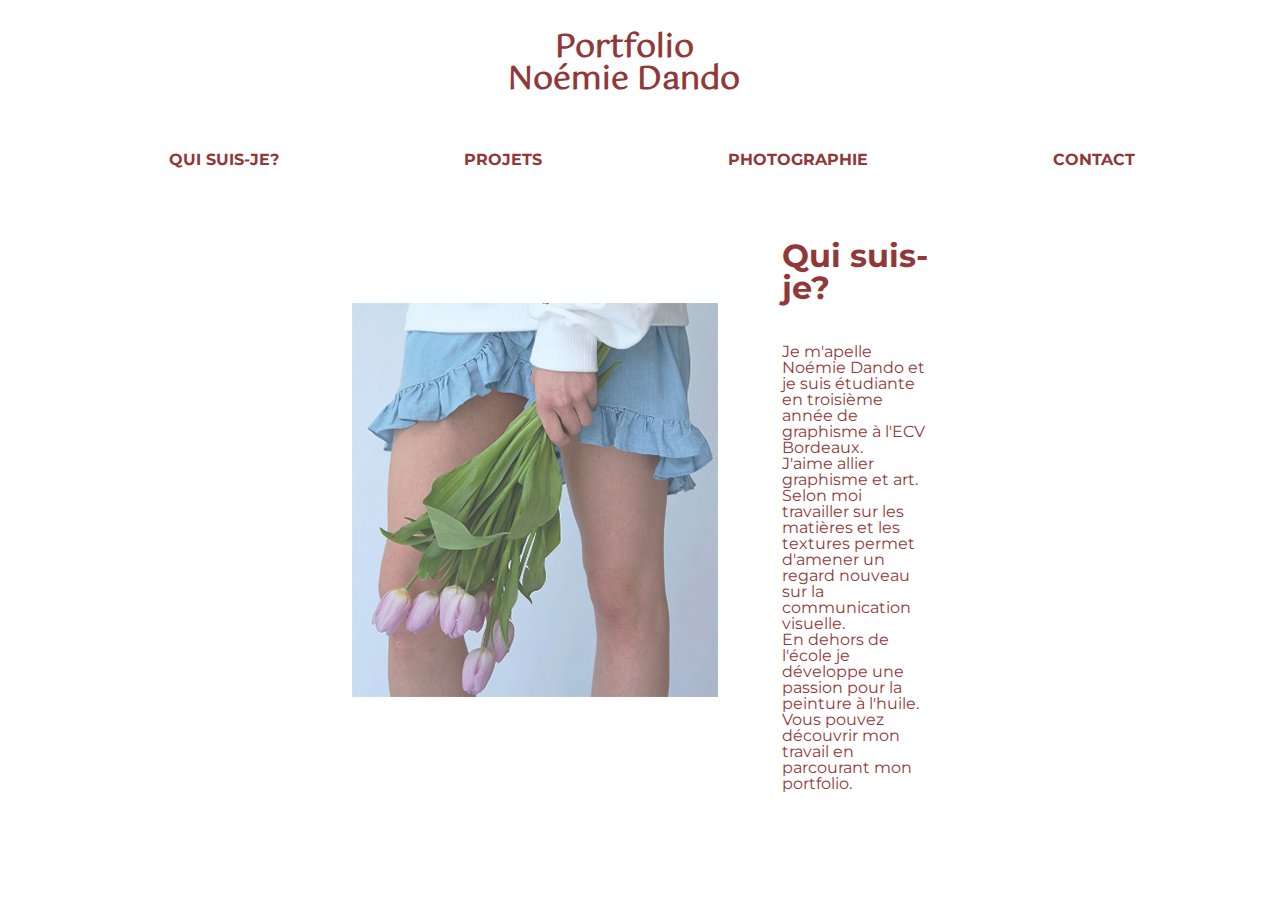
==== pagepresentation.html @ 89ea3890 "second commit" ====
<!DOCTYPE html>
<html lang="en" dir="ltr">
  <head>
    <meta charset="utf-8">
    <title>presentation</title>
    <link rel="stylesheet" href="css/reset.css">
    <link rel="stylesheet" href="css/typo.css">
    <link rel="stylesheet" href="css/master.css">
  </head>
  <body>

<header>
    <a href="index.html"> <h1 id="name"> Portfolio <br> Noémie Dando </h1> </a>

    <a class="menu-toggle" href="#main-menu">=</a>

    <nav id="main-menu">

    <a class="menu-close" href="#">X</a>

        <ul>
          <li>
            <a href="pagepresentation.html">Qui suis-je?</a>
          </li>
          <li>
            <a href="pageprojet.html">Projets</a>
          </li>
          <li>
            <a href="pagephoto.html">Photographie</a>
          </li>
          <li>
            <a href="pagecontact.html">Contact</a>
          </li>
        </ul>

    </nav>

    <a href="#" class="backdrop"></a>
  </header>



    <section id="aboutme">

    <div class="presentation">

 <section id="containerpre">

    <img src="images/jupe.png" alt="jupe">


    <section id="text">

      <h1>Qui suis-je?</h1>

      <p>Je m'apelle Noémie Dando et je suis étudiante en troisième année de graphisme à l'ECV Bordeaux. <br>
      J'aime allier graphisme et art. Selon moi travailler sur les matières et les textures permet d'amener un regard nouveau sur la communication visuelle. <br>
      En dehors de l'école je développe une passion pour la peinture à l'huile. <br>
      Vous pouvez découvrir mon travail en parcourant mon portfolio.</p>

    </section>
</section>

    </div>

      </section>


  </body>
</html>
---- css/typo.css ----
@import url('https://fonts.googleapis.com/css?family=Lato:400,700&display=swap');
@import url('https://fonts.googleapis.com/css2?family=Gotu&display=swap');
@import url('https://fonts.googleapis.com/css2?family=Gotu&family=Montserrat:wght@400;500;700&display=swap');

#name {
  font-family: 'Gotu', sans-serif;
  font-size : 2em;
}


nav a {
  font-family: 'Montserrat';
  font-weight : 700;
}

.presentation {
  font-family: 'Montserrat';
  font-size: 1em;
}

h1 {
  font-family: 'Montserrat';
  font-size: 2em;
  font-weight : 700;
  margin-bottom: 1.25em;
}

.menu-toggle {
  font-size: 3em;
}

h2 {
  font-family: 'Montserrat';
  font-size: 0.5em;
  font-weight : 700;
}

p {
  font-family: 'Montserrat';
  font-weight: 400;
}

.photo-feature h2 {
  font-family: 'Montserrat';
  font-size: 2em;
  font-weight : 700;
  margin-bottom: 1.25em;
}

.photo-feature a {
  font-family: 'Montserrat';
}

#contacts {
    font-family: 'Montserrat';
    font-weight: 500;
}


#contacts h1 {
  font-family: 'Gotu';
  font-size: 5em;
  line-height: 1px;
}
---- css/master.css ----
#name {
  color: #91393a;
  text-align: center;
  margin-right: 1em;
  padding-top: 0;
  text-align: center;
  margin-right: 1em;
}

a {
  text-decoration: none;
}

h1 {
  margin-top: 1em;
  padding-top: 1em;
  text-align: center;
  color: #91393a;
}


li {
  margin-left: 1.5em;
}

.phraseintro {
background-color: #91393a;
color: white;
text-align: center;
}



#containerpre {
  margin-top: 1.5em;
  margin-left: 22em;
  margin-right: 22em;
  display: flex;
  align-content: center;
  justify-content: center;
  align-items: center;
}

#containerpre img {
  width: 2000px;
}

#text {
  text-align: left;
  margin-left: 4em;
}

.presentation {
  text-align: center;
  color: #91393a ;
}

.presentation h1 {
  padding-top: 0;
  text-align: left;
}

.presentation h2 {
  padding: 1em;
  text-align: left;
}


.bords-ronds {
  border-radius: 7px;
}


#main-menu {
position: absolute;
top: 0;
left: -400px;
width: 400px;
height: 100%;
transition: 1s ease all;
z-index: 999;
}

#main-menu:target {
  left:0;
}


nav a{
  display: block;
  padding : 1em;
  text-transform: uppercase;
  text-decoration: none;
  color: #91393a;
}

.menu-toggle {
  text-decoration: none;
  margin-left: 0.5em;
  color: #91393a;
}

.menu-close {
  display: block;
  width: 16px;
  height: 16px;
  color: #91393a;
  border-radius: 100%;
  position: absolute;
  top: 16px;
  right: 16px;
}

#main-menu:target + .backdrop {
  background:#FFFFFF;
  position: absolute;
  top: 0;
  left: 0;
  width: 100%;
  height: 100%;
  z-index: 998;
}

@media   (min-width : 640px) {
  #main-menu {
    position: relative;
    left: auto;
    top: auto;
    width: 100%;
  }
  #main-menu ul{
display: flex;
justify-content: space-evenly;
  }
.menu-toggle,
.menu-close {
  display: none;
}
}


#projects {
  margin-top: 3em;
}

.project-feature-container {
  padding: 1em;
  margin : 0 auto;
  max-width: 1280px;
  display: flex;
  flex-wrap: wrap;
  justify-content: space-evenly;
}

.project-feature {
  padding: 1em;
  margin-bottom: 1em;
  flex-basis: 320px;
  flex-grow: 0;
}

#photo{
  margin-top: 3em;
}

.photo-feature-container{
  padding: 5em;
  margin-bottom: 7em;
  background: url('image/peau.jpg') no-repeat;
}

.photo-feature {
  color : #91393a;
  text-align: center;
  padding: 4em;
  margin-bottom: 1em;
  flex-basis: 320px;
  flex-grow: 0;
  background: #FFF0E8;
  opacity: 0.6;
}

.photo-feature h2 {
  padding-bottom: 0;
}

.photo-feature p {
  padding-bottom: 0.5em;
}

.photo-feature a {
  text-decoration: none;
  color: #91393a;
  padding: 1em;
}


#contacts {
  text-align: center;
  color : #91393a ;
  margin-top: 11em;
  margin-left: 22em;
  margin-right: 22em;
  display: flex;
  align-content: center;
  justify-content: center;
  align-items: center;
  border-top: solid 1px;
  border-bottom: solid 1px;
  display: flex;
  flex-wrap: wrap;

}

#contacts p {
  padding : 3em;
}
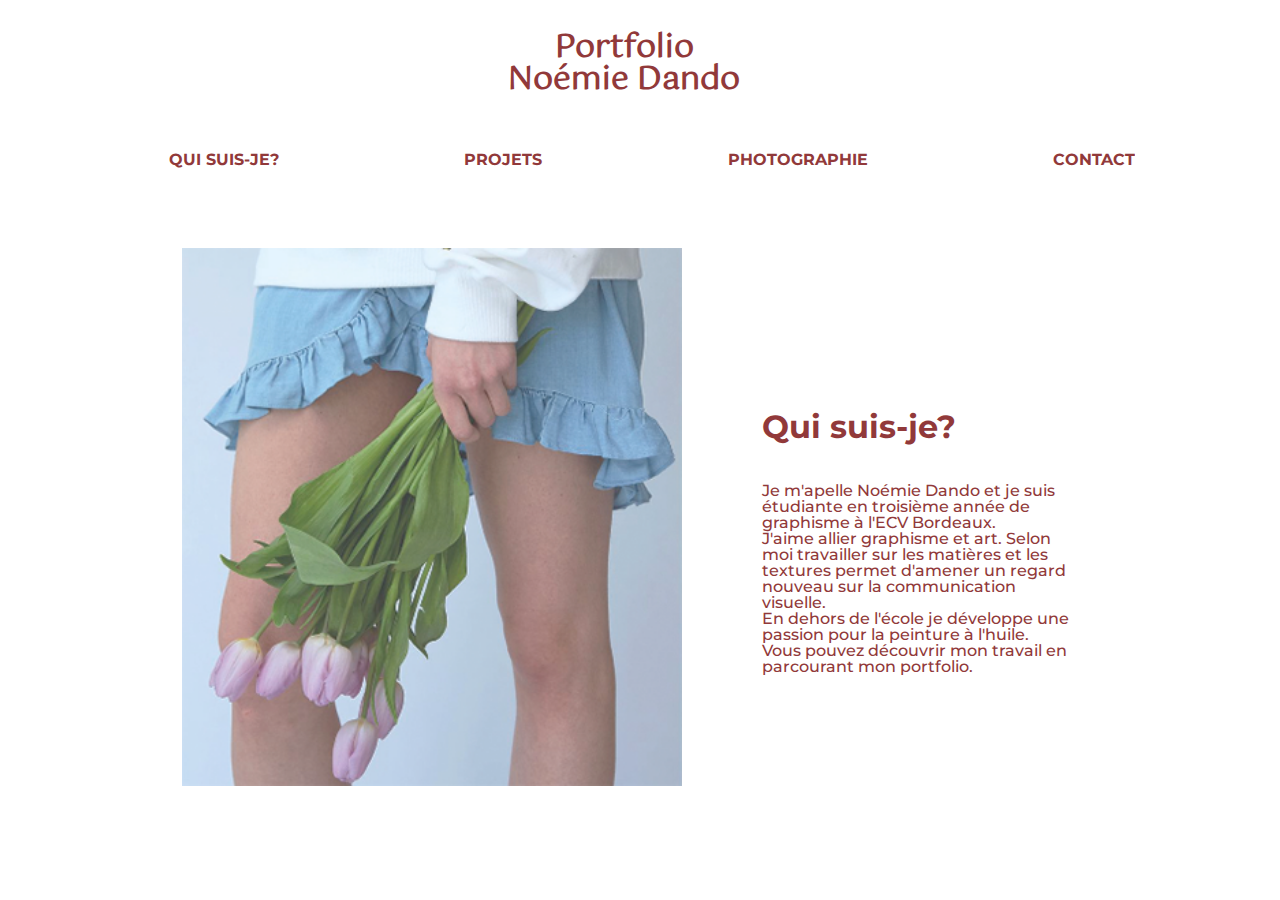
==== commit 25755ce3: "third commit" ====
--- a/pagepresentation.html
+++ b/pagepresentation.html
@@ -42,26 +42,28 @@
 
     <section id="aboutme">
 
-    <div class="presentation">
+    <div class="presentationcontainer">
 
- <section id="containerpre">
-
-    <img src="images/jupe.png" alt="jupe">
+<section id=imgjupe>
 
 
-    <section id="text">
+          <img src="images/jupe.png" alt="jupe">
 
-      <h1>Qui suis-je?</h1>
+</section>
+            <section id="text">
 
-      <p>Je m'apelle Noémie Dando et je suis étudiante en troisième année de graphisme à l'ECV Bordeaux. <br>
-      J'aime allier graphisme et art. Selon moi travailler sur les matières et les textures permet d'amener un regard nouveau sur la communication visuelle. <br>
-      En dehors de l'école je développe une passion pour la peinture à l'huile. <br>
-      Vous pouvez découvrir mon travail en parcourant mon portfolio.</p>
+                <h1>Qui suis-je?</h1>
 
-    </section>
-</section>
+               <p>Je m'apelle Noémie Dando et je suis étudiante en troisième année de graphisme à l'ECV Bordeaux. <br>
+               J'aime allier graphisme et art. Selon moi travailler sur les matières et les textures permet d'amener un regard nouveau sur la communication visuelle. <br>
+               En dehors de l'école je développe une passion pour la peinture à l'huile. <br>
+              Vous pouvez découvrir mon travail en parcourant mon portfolio.</p>
 
-    </div>
+          </section>
+
+
+
+</div>
 
       </section>
 
--- a/css/typo.css
+++ b/css/typo.css
@@ -12,6 +12,14 @@
   font-family: 'Montserrat';
   font-weight : 700;
 }
+
+
+.phraseintro{
+font-family: 'Montserrat';
+font-weight: 500;
+font-size: 2em;
+}
+
 
 .presentation {
   font-family: 'Montserrat';
@@ -37,7 +45,7 @@
 
 p {
   font-family: 'Montserrat';
-  font-weight: 400;
+  font-weight: 500;
 }
 
 .photo-feature h2 {
@@ -49,6 +57,7 @@
 
 .photo-feature a {
   font-family: 'Montserrat';
+  font-size: 1em;
 }
 
 #contacts {
@@ -62,3 +71,13 @@
   font-size: 5em;
   line-height: 1px;
 }
+
+
+#texttruck h1 {
+ font-size: 1.5em;
+}
+
+.back {
+  font-family: 'Gotu';
+  font-size: 1em;
+}
--- a/css/master.css
+++ b/css/master.css
@@ -10,6 +10,7 @@
 
 a {
   text-decoration: none;
+  color : #91393a;
 }
 
 h1 {
@@ -19,51 +20,52 @@
   color: #91393a;
 }
 
+p {
+  color:#91393a;
+}
 
 li {
   margin-left: 1.5em;
 }
 
+
 .phraseintro {
-background-color: #91393a;
-color: white;
-text-align: center;
-}
-
-
-
-#containerpre {
-  margin-top: 1.5em;
-  margin-left: 22em;
-  margin-right: 22em;
-  display: flex;
-  align-content: center;
+  color : #91393a;
+  text-align: center;
+  padding: 6em;
+  flex-basis: 320px;
+  flex-grow: 0;
+  background: url('image/fond.png') center no-repeat;
+}
+
+
+.presentationcontainer {
+  margin : 4em auto;
+  max-width: 1280px;
+  display: flex;
+  flex-direction: row;
+  flex-wrap: wrap;
   justify-content: center;
   align-items: center;
 }
 
-#containerpre img {
-  width: 2000px;
+
+#imgjupe img {
+  width: 500px;
+}
+
+#text h1 {
+  text-align: left;
 }
 
 #text {
   text-align: left;
   margin-left: 4em;
-}
-
-.presentation {
-  text-align: center;
-  color: #91393a ;
-}
-
-.presentation h1 {
-  padding-top: 0;
-  text-align: left;
-}
-
-.presentation h2 {
-  padding: 1em;
-  text-align: left;
+  padding: 1em;
+  margin-bottom: 1em;
+  flex-basis: 320px;
+  flex-grow: 0;
+  color: #91393a;
 }
 
 
@@ -216,3 +218,59 @@
 #contacts p {
   padding : 3em;
 }
+
+#main {
+  ;
+}
+
+.textimg{
+  margin : 4em auto;
+  max-width: 1280px;
+  display: flex;
+  flex-direction: row;
+  flex-wrap: wrap;
+  justify-content: center;
+  align-items: center;
+}
+
+#texttruck h1 {
+  text-align: left;
+  color: #91393a;
+}
+
+#texttruck p {
+  text-align: left;
+  color: #91393a;
+}
+
+#texttruck {
+  margin-left: 4em;
+  padding: 6em;
+  margin-bottom: 1em;
+  flex-basis: 320px;
+  flex-grow: 0;
+  background-color: #F2C17C;
+}
+
+
+.truck-container {
+  padding: 1em;
+  margin : 0 auto;
+  max-width: 1280px;
+  display: flex;
+  flex-wrap: wrap;
+  justify-content: space-evenly;
+}
+
+.truck-feature {
+  padding: 1em;
+  margin-bottom: 1em;
+  flex-basis: 320px;
+  flex-grow: 0;
+}
+
+.back {
+  margin-top: 5em;
+  margin : 3em;
+  text-align: center;
+}
